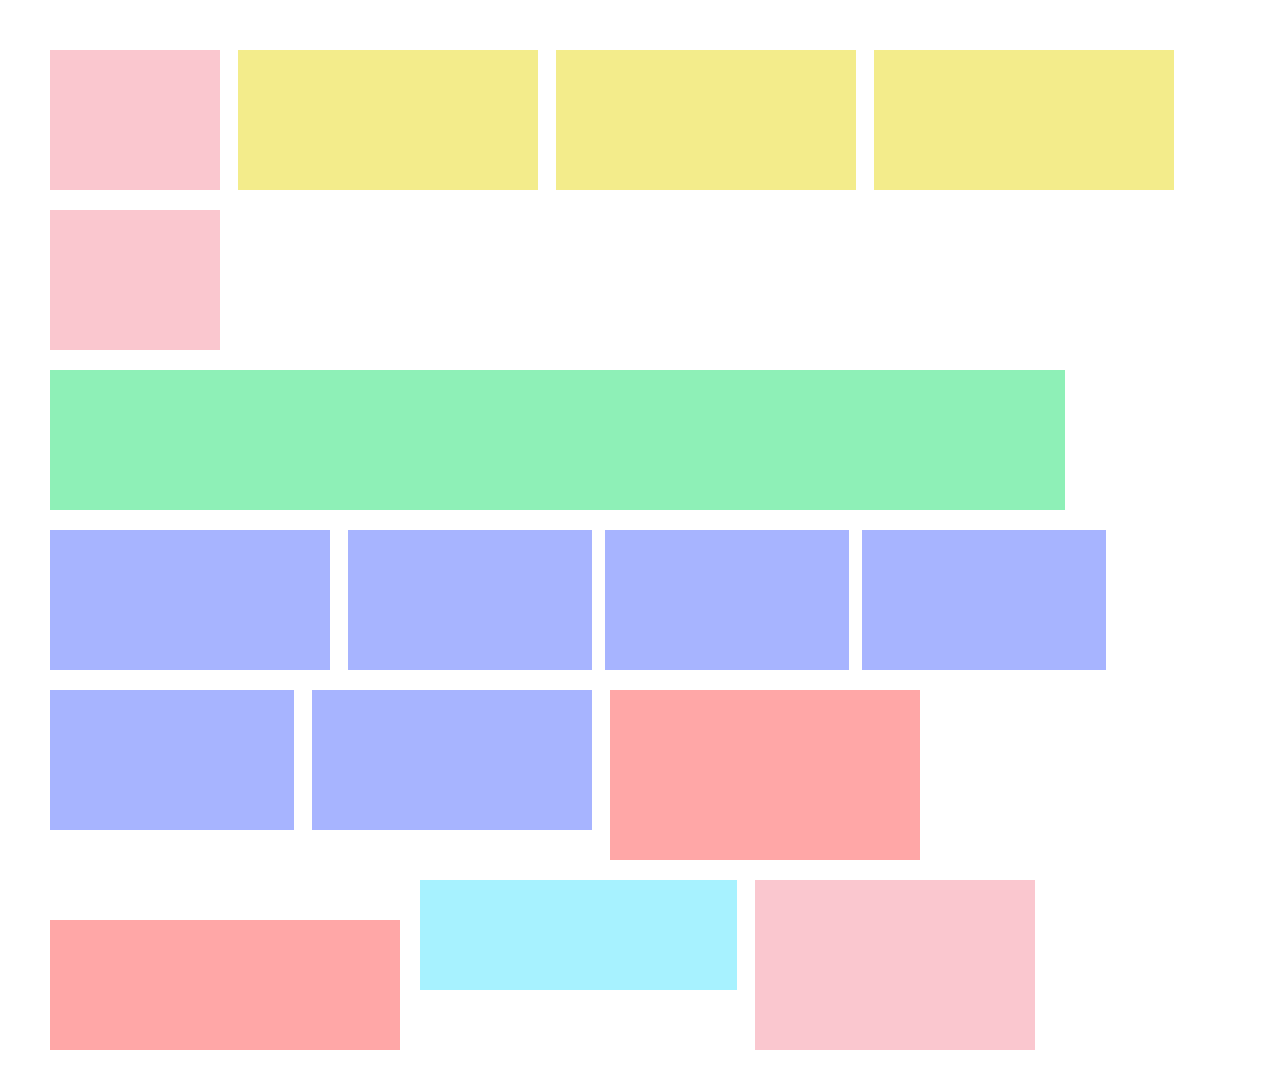
==== latihan2/index.html @ e4fbfb45 "Add files via upload" ====
<!DOCTYPE html>
<html>
    <head>
        <title>latihan 2</title>
        <style>
            * {
                margin: 10px;
                padding-top: 10px;
                padding-left: 10px;
                padding-right: 10px;
            }

            .pertama {
                width: 150px;
                height: 130px;
                background-color: rgb(250, 199, 207);
                float: left;
                display: block;
                margin-right: 8px;
                margin-bottom: 10px;
            }

            .kedua {
                width: 280px;
                height: 130px;
                background-color: rgb(243, 236, 139);
                float: left;
                display: block;
                margin-right: 8px;
                margin-bottom: 10px;
            }

            .ketiga {
                width: 995px;
                height: 130px;
                background-color: rgb(142, 240, 183);
                float: left;
                display: block;
                margin-right: 8px;
                margin-bottom: 10px;
            }

            .keempat {
                width: 260px;
                height: 130px;
                background-color: rgb(167, 180, 255);
                float: left;
                display: block;
                margin-right: 8px;
                margin-bottom: 10px;
            }

            .kelima {
                width: 224px;
                height: 130px;
                background-color: rgb(167, 180, 255);
                float: left;
                display: block;
                margin-right: 3px;
                margin-bottom: 10px;
            }

            .kelimaujung {
                width: 224px;
                height: 130px;
                background-color: rgb(167, 180, 255);
                float: left;
                display: block;
                margin-right: 8px;
                margin-bottom: 10px;
            }

            .keenam {
                width: 290px;
                height: 160px;
                background-color: rgb(255, 167, 167);
                float: left;
                display: block;
                margin-right: 8px;
                margin-bottom: 10px;
            }

            .ketujuh {
                width: 330px;
                height: 120px;
                background-color: rgb(255, 167, 167);
                float: left;
                display: block;
                margin-top: 50px;
                margin-bottom: 0px;
            }

            .kedelapan {
                width: 297px;
                height: 100px;
                background-color: rgb(167, 242, 255);
                float: left;
                display: block;
                margin-right: 8px;
                margin-bottom: 50px;
            }

            .kesembilan {
                width: 260px;
                height: 160px;
                background-color:rgb(250, 199, 207);
                float: left;
                display: block;
                margin-right: 8px;
                margin-bottom: 10px;
            }
        </style>


    </head>

    <body>
    <div class="pertama"></div>
    <div class="kedua"></div>
    <div class="kedua"></div>
    <div class="kedua"></div>
    <div class="pertama"></div>
    <div class="ketiga"></div>
    <div class="keempat"></div>
    <div class="kelima"></div>
    <div class="kelima"></div>
    <div class="kelima"></div>
    <div class="kelimaujung"></div>
    <div class="keempat"></div>
    <div class="keenam"></div>
    <div class="ketujuh"></div>
    <div class="kedelapan"></div>
    <div class="kesembilan"></div>

    </body>

</html>
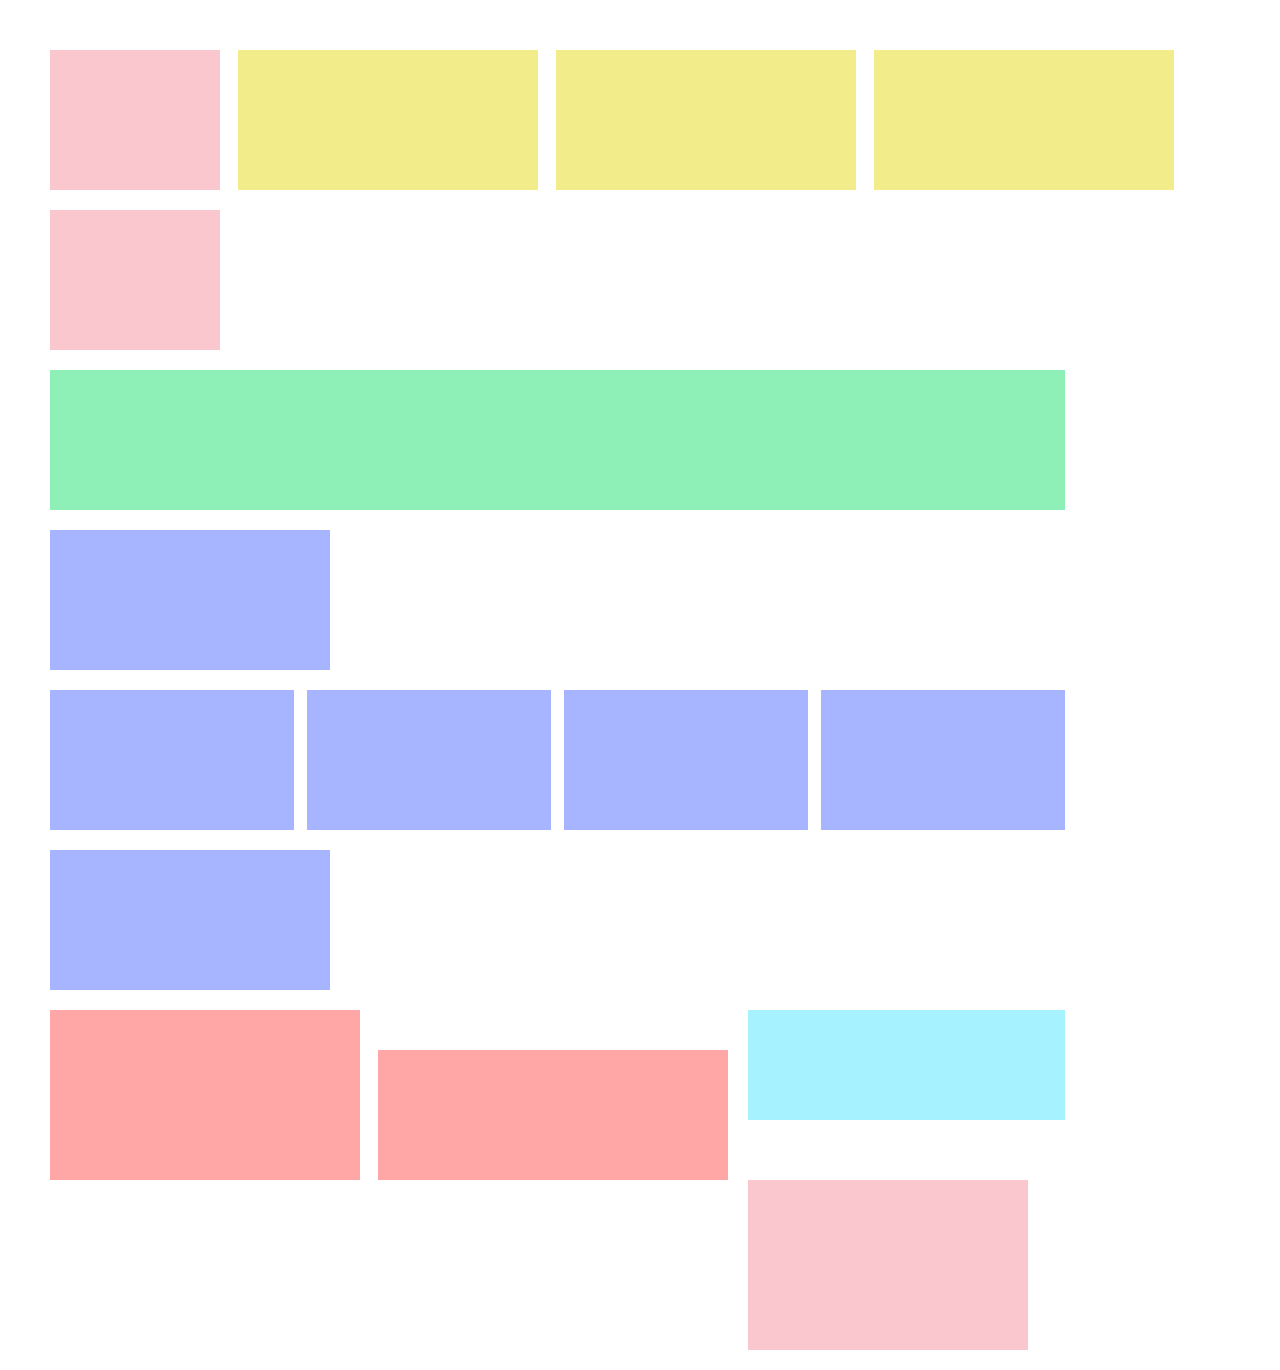
==== commit 73692d27: "Add files via upload" ====
--- a/latihan2/index.html
+++ b/latihan2/index.html
@@ -8,6 +8,37 @@
                 padding-top: 10px;
                 padding-left: 10px;
                 padding-right: 10px;
+            }
+
+            .barissatu {
+                position: relative;
+                float: left;
+                margin: auto;
+                width: auto;
+                padding: 0%;
+            }
+
+            .barisdua {
+                position: relative;
+                float: left;
+                margin: auto;
+                width: auto;
+                padding: 0%;
+            }
+
+            .baristiga {
+                position: relative;
+                float: left;
+                margin: auto;
+                width: auto;
+                padding: 0%;
+            }
+
+            .barisempat {
+                position: relative;
+                margin: auto;
+                width: auto;
+                padding: 0%;
             }
 
             .pertama {
@@ -115,22 +146,33 @@
     </head>
 
     <body>
-    <div class="pertama"></div>
-    <div class="kedua"></div>
-    <div class="kedua"></div>
-    <div class="kedua"></div>
-    <div class="pertama"></div>
-    <div class="ketiga"></div>
-    <div class="keempat"></div>
-    <div class="kelima"></div>
-    <div class="kelima"></div>
-    <div class="kelima"></div>
-    <div class="kelimaujung"></div>
-    <div class="keempat"></div>
-    <div class="keenam"></div>
-    <div class="ketujuh"></div>
-    <div class="kedelapan"></div>
-    <div class="kesembilan"></div>
+    <div class="barissatu">
+        <div class="pertama"></div>
+        <div class="kedua"></div>
+        <div class="kedua"></div>
+        <div class="kedua"></div>
+        <div class="pertama"></div>
+    </div>
+
+    <div class="barisdua">
+        <div class="ketiga"></div>
+        <div class="keempat"></div>
+    </div>
+
+    <div class="baristiga">
+        <div class="kelima"></div>
+        <div class="kelima"></div>
+        <div class="kelima"></div>
+        <div class="kelimaujung"></div>
+        <div class="keempat"></div>
+    </div>
+
+    <div class="barisempat">
+        <div class="keenam"></div>
+        <div class="ketujuh"></div>
+        <div class="kedelapan"></div>
+        <div class="kesembilan"></div>
+    </div>
 
     </body>
 
